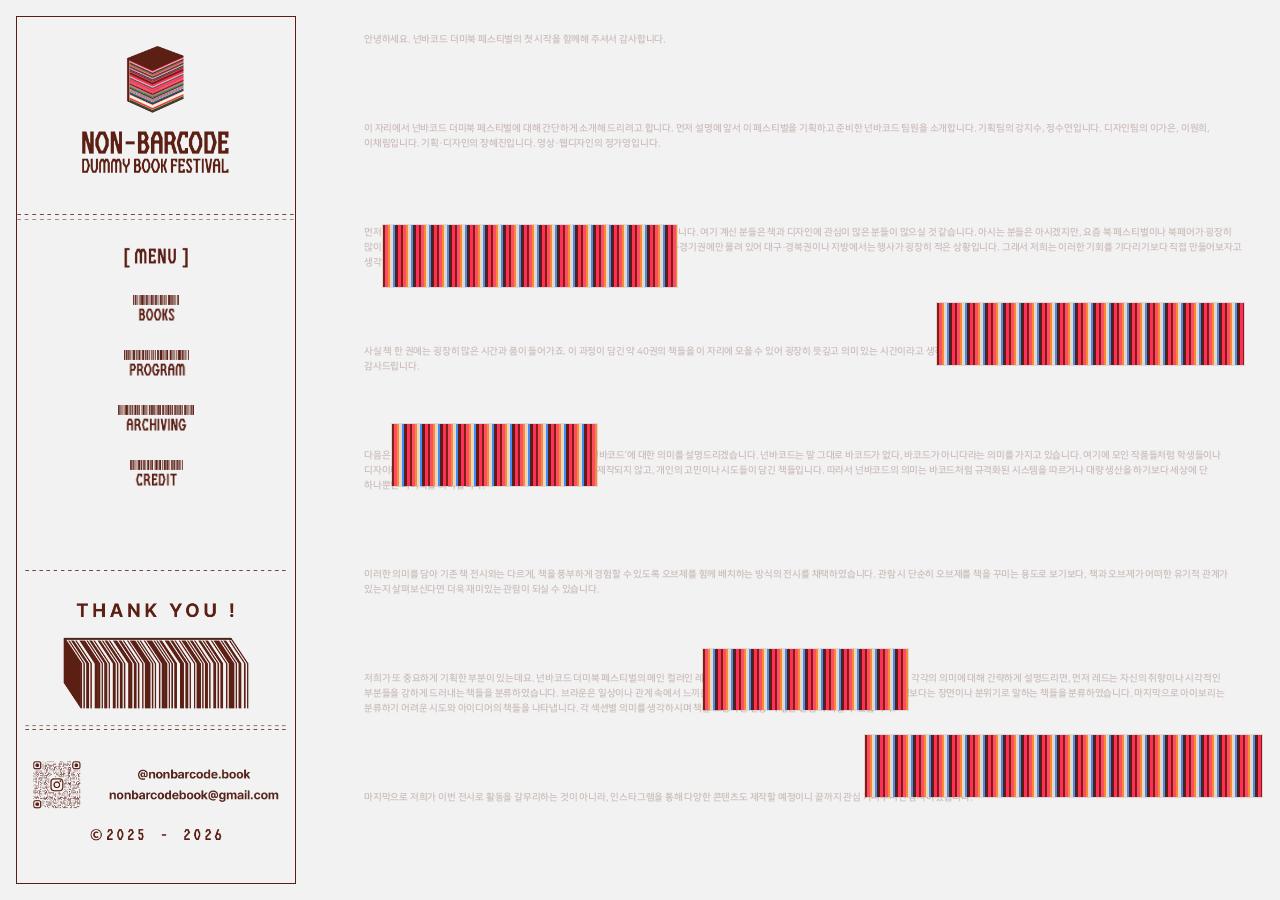
==== index.html @ 6fc00c7f "1" ====
<!DOCTYPE html>
<html lang="ko">
<head>
  <meta charset="UTF-8" />
  <meta name="viewport" content="width=device-width, initial-scale=1.0" />
  <title>NON-BARCODE</title>
  <link rel="icon" type="image/png" sizes="32x32" href="02_Images/favicon.png">
  <link rel="icon" type="image/png" sizes="16x16" href="02_Images/favicon.png">
  <link rel="stylesheet" href="01_main.css" />
</head>

<body>

  <!-- 네비게이션바 -->
  <div id="navi">
    <div id="navi-container">
      <div id="navi-top"></div>
  
      <div id="navi-menu">
        <div id="navi-menu-text"></div>
  
        <ul class="navi-list">
          <li id="navi-books"></li>
          <li id="navi-program"></li>
          <li id="navi-archiving"></li>
          <li id="navi-credit"></li>
        </ul>
      </div>
  
      <div id="navi-footer">
        <div id="thx"></div>
        <div id="navi-bottom"></div>
        <div id="navi-contact"></div>
      </div>
    </div>
  </div>

  <!-- 본문 -->
  <div id="content">
    <section id="hero">
      <div class="hero-inner">
  
        <!-- 배경에 옅게 깔리는 본문 -->
        <div class="hero-bg-text">
          <div class="hero-text"><p>안녕하세요. 넌바코드 더미북 페스티벌의 첫 시작을 함께해 주셔서 감사합니다.</p></div>
  
          <div class="hero-text"><p>이 자리에서 넌바코드 더미북 페스티벌에 대해 간단하게 소개해 드리려고 합니다. 먼저 설명에 앞서 이 페스티벌을 기획하고 준비한 넌바코드 팀원을 소개합니다. 기획팀의 강지수, 정수연입니다. 디자인팀의 이가은, 이원희, 이채림입니다. 기획·디자인의 장혜진입니다. 영상·웹디자인의 정가영입니다.</p></div>
  
          <div class="hero-text"><p>먼저 넌바코드 더미북 페스티벌이 어떤 고민을 가지고 시작되었는지 말씀드리겠습니다. 여기 계신 분들은 책과 디자인에 관심이 많은 분들이 많으실 것 같습니다. 아시는 분들은 아시겠지만, 요즘 북 페스티벌이나 북페어가 굉장히 많이 진행되고 있습니다. 그러나 막상 저희가 이러한 행사에 참여하려고 해도 서울·경기권에만 몰려 있어 대구·경북권이나 지방에서는 행사가 굉장히 적은 상황입니다. 그래서 저희는 이러한 기회를 기다리기보다 직접 만들어보자고 생각하여 넌바코드 더미북 페스티벌을 기획하게 되었습니다.</p></div>
  
          <div class="hero-text"><p>사실 책 한 권에는 굉장히 많은 시간과 품이 들어가죠. 이 과정이 담긴 약 40권의 책들을 이 자리에 모을 수 있어 굉장히 뜻깊고 의미 있는 시간이라고 생각합니다. 작품을 출품해 주시고 참여해 주신 모든 분들께 다시 한 번 감사드립니다.</p></div>
  
          <div class="hero-text"><p>다음은 넌바코드 더미북 페스티벌의 가장 중요한 키워드인 ‘넌바코드’에 대한 의미를 설명드리겠습니다. 넌바코드는 말 그대로 바코드가 없다, 바코드가 아니다라는 의미를 가지고 있습니다. 여기에 모인 작품들처럼 학생들이나 디자이너들이 개인적으로 제작한 책들은 상업적 기준을 따라 제작되지 않고, 개인의 고민이나 시도들이 담긴 책들입니다. 따라서 넌바코드의 의미는 바코드처럼 규격화된 시스템을 따르거나 대량 생산을 하기보다 세상에 단 하나뿐인 더미북을 의미합니다.</p></div>
  
          <div class="hero-text"><p>이러한 의미를 담아 기존 책 전시와는 다르게, 책을 풍부하게 경험할 수 있도록 오브제를 함께 배치하는 방식의 전시를 채택하였습니다. 관람 시 단순히 오브제를 책을 꾸미는 용도로 보기보다, 책과 오브제가 어떠한 유기적 관계가 있는지 살펴보신다면 더욱 재미있는 관람이 되실 수 있습니다.</p></div>
  
          <div class="hero-text"><p>저희가 또 중요하게 기획한 부분이 있는데요. 넌바코드 더미북 페스티벌의 메인 컬러인 레드, 브라운, 블루, 아이보리로 책들을 분류하였습니다. 각각의 의미에 대해 간략하게 설명드리면, 먼저 레드는 자신의 취향이나 시각적인 부분들을 강하게 드러내는 책들을 분류하였습니다. 브라운은 일상이나 관계 속에서 느끼는 온기와 감정을 담은 책들을 분류하였고, 블루는 설명보다는 장면이나 분위기로 말하는 책들을 분류하였습니다. 마지막으로 아이보리는 분류하기 어려운 시도와 아이디어의 책들을 나타냅니다. 각 섹션별 의미를 생각하시며 책을 보신다면 한층 더 깊은 관람이 되실 수 있습니다.</p></div>
  
          <div class="hero-text"><p>마지막으로 저희가 이번 전시로 활동을 갈무리하는 것이 아니라, 인스타그램을 통해 다양한 콘텐츠도 제작할 예정이니 끝까지 관심 가져주시면 감사하겠습니다.</p></div>
        </div>
  
        <!-- 위에 얹는 인터랙션 요소 -->
        <div class="hero-overlay">
          <div class="barcode-card pos-1" data-text="완전하지 않은 것들"></div>
          <div class="barcode-card pos-2" data-text="정리되지 않은 생각들"></div>
          <div class="barcode-card pos-3" data-text="[넌바코드 더미북 페스티벌]"></div>
          <div class="barcode-card pos-4" data-text="우리는 이것을"></div>
          <div class="barcode-card pos-5" data-text="NON-BARCODE라고 부른다."></div>
        </div>
  
      </div>
    </section>
  </div>
  
  <div id="cursor-dot"></div>

  <script src="https://code.jquery.com/jquery-3.6.1.min.js"></script>
  <script type="module" src="/01_main.js"></script> </body>
    
  </body>
</html>
---- 01_main.css ----
* {
  box-sizing: border-box;
  margin: 0;
  padding: 0;
}

@font-face {
  font-family: 'Nonbarcode';
  src: url('../fonts/Nonbarcode_bold.ttf') format('truetype');
  font-weight: normal;
  font-style: normal;
}

@font-face {
  font-family: 'NANUM';
  src: url('./03_Font/NanumSquareB.otf') format('opentype');
  font-weight: normal;
  font-style: normal;
}

:root {
  --nav-width: 380px;
  --brown: #5b1e13;
  --bg: #f2f2f2;

  --hero-font: clamp(11px, 0.92vw, 20px);
  --hero-line: 1.58;
  --hero-gap: clamp(10px, 1vw, 18px);

  --overlay-font: clamp(22px, 2vw, 62px);
  --overlay-font-small: clamp(18px, 1.5vw, 40px);

  --cursor-size: 20px; /* 기존 12px → 20~28px 추천 */
}

html,
body {
  width: 100%;
  height: 100%;
  overflow: hidden;
  background: var(--bg);
}

body {
  font-family: 'NANUM', sans-serif;
  color: var(--brown);
  cursor: default;
}

/* 왼쪽 고정 네비 */
#navi {
  position: fixed;
  top: 0;
  left: 0;
  width: var(--nav-width);
  height: 100vh;
  padding: 20px;
  z-index: 50;
}

/* 네비 전체 박스 */
#navi-container {
  width: 340px;
  height: 100%;
  border: 1px solid var(--brown);
  display: flex;
  flex-direction: column;
  padding: 28px 0 24px;
}

/* 상단 */
#navi-top {
  height: 205px;
  flex-shrink: 0;
  background-image: url("./02_Images/01_Navi/navi_top.png");
  background-repeat: no-repeat;
  background-size: contain;
  background-position: center;
  margin-top: 10px;
}

/* 메뉴 */
#navi-menu {
  display: flex;
  flex-direction: column;
  flex-shrink: 0;
  margin: 10px 20px 0;
}

#navi-menu-text {
  height: 25px;
  flex-shrink: 0;
  margin: 24px 35px 18px;
  background-image: url("./02_Images/01_Navi/navi_menu.png");
  background-repeat: no-repeat;
  background-size: contain;
  background-position: center;
}

.navi-list {
  list-style: none;
  margin-top: 25px;
  display: flex;
  flex-direction: column;
  align-items: center;
  gap: clamp(25px, 3vh, 42px);
}

.navi-list li {
  width: 100%;
  height: 35px;
  flex-shrink: 0;
  background-repeat: no-repeat;
  background-size: contain;
  background-position: center;
}

#navi-books {
  background-image: url("./02_Images/01_Navi/navi_books.png");
}

#navi-program {
  background-image: url("./02_Images/01_Navi/navi_program.png");
}

#navi-archiving {
  background-image: url("./02_Images/01_Navi/navi_archiving.png");
}

#navi-credit {
  background-image: url("./02_Images/01_Navi/navi_credit.png");
}

/* 하단 전체 */
#navi-footer {
  margin-top: auto;
  flex-shrink: 0;
  display: flex;
  flex-direction: column;
}

/* THANK YOU */
#thx {
  height: 200px;
  margin: 0 10px;
  background-image: url("./02_Images/01_Navi/navi_thx.png");
  background-repeat: no-repeat;
  background-size: contain;
  background-position: center;
}

/* 제일 아래 그래픽 */
#navi-bottom {
  height: 150px;
  margin: 10px 20px 0;
  background-image: url("./02_Images/01_Navi/navi_bottom.png");
  background-repeat: no-repeat;
  background-size: contain;
  background-position: center;
}

/* 오른쪽 본문 */
#content {
  margin-left: var(--nav-width);
  width: calc(100% - var(--nav-width));
  height: 100vh;
  overflow: hidden;
}

/* 히어로 전체 */
#hero {
  position: relative;
  width: 100%;
  height: 100vh;
  overflow: hidden;
  padding: 20px 28px 20px 10px;
}

/* 오른쪽 내부 기준 박스 */
.hero-inner {
  position: relative;
  width: min(100%, 1250px);
  height: 100%;
  margin-left: 0;
  margin-right: auto;
  padding: clamp(10px, 1.4vw, 24px) clamp(18px, 2vw, 34px);
}

/* 배경 글 */
.hero-bg-text {
  width: 100%;
  height: 100%;
  display: flex;
  flex-direction: column;
  gap: var(--hero-gap);
  overflow: hidden;
}

.hero-text {
  color: var(--brown);
  opacity: 0.25;
  font-family: 'NANUM', sans-serif;
  font-size: var(--hero-font);
  line-height: var(--hero-line);
  letter-spacing: -0.02em;
  flex: 1 1 auto;
  min-height: 0;
  display: flex;
  align-items: flex-start;
}

.hero-text p {
  margin: 0;
  width: 100%;
  word-break: keep-all;
  overflow-wrap: break-word;
}

/* 오버레이 전체 */
.hero-overlay {
  position: absolute;
  inset: 0;
  z-index: 5;
  pointer-events: none;
}

/* 바코드 카드 */
.barcode-card {
  position: absolute;
  width: clamp(180px, 22vw, 420px);
  height: clamp(42px, 4.8vw, 90px);
  pointer-events: auto;
  cursor: none;
}

/* 바코드 이미지 */
.barcode-card::before {
  content: "";
  position: absolute;
  inset: 0;
  background-image: repeating-linear-gradient(
    90deg,
    #7d1f12 0 2px,
    #ff4c65 2px 5px,
    #f58c33 5px 7px,
    #e8d7c3 7px 10px,
    #3f8df6 10px 12px,
    #5b1e13 12px 15px,
    #ff2f59 15px 18px
  );
  box-shadow: 0 0 0 1px rgba(91, 30, 19, 0.12);
  opacity: 1;
  transform: scaleX(1);
  transition:
    opacity 0.35s ease,
    transform 0.35s ease;
}

/* 큰 텍스트 */
.barcode-card::after {
  content: attr(data-text);
  position: absolute;
  left: 0;
  top: 50%;
  transform: translateY(-50%);
  color: var(--brown);
  font-family: 'Nonbarcode', 'NANUM', sans-serif;
  font-size: var(--overlay-font);
  line-height: 1.02;
  letter-spacing: -0.03em;
  white-space: nowrap;
  opacity: 0;
  transition:
    opacity 0.35s ease,
    transform 0.35s ease;
}

/* 작은 텍스트가 필요한 카드 */
.barcode-card.small-text::after {
  font-size: var(--overlay-font-small);
}

/* hover 후 reveal 상태 */
.barcode-card.is-revealed::before {
  opacity: 0;
  transform: scaleX(0.94);
}

.barcode-card.is-revealed::after {
  opacity: 1;
  transform: translateY(-50%);
}

/* 위치값 */
.pos-1 {
  top: 24%;
  left: 4%;
  width: clamp(240px, 23vw, 430px);
}

.pos-2 {
  top: 33%;
  right: 3%;
  width: clamp(250px, 24vw, 460px);
}

.pos-3 {
  top: 47%;
  left: 5%;
  width: clamp(180px, 16vw, 320px);
}

.pos-4 {
  top: 73%;
  left: 41%;
  width: clamp(170px, 16vw, 300px);
}

.pos-5 {
  top: 83%;
  right: 1%;
  width: clamp(260px, 31vw, 520px);
}

/* 커서 점 */
#cursor-dot {
  position: fixed;
  left: 0;
  top: 0;
  width: var(--cursor-size);
  height: var(--cursor-size);
  border-radius: 50%;
  background: #3f8df6;
  opacity: 0.8;                 /* 살짝 투명 */
  pointer-events: none;
  z-index: 9999;
  transform: translate3d(-999px, -999px, 0);
  will-change: transform;
  mix-blend-mode: multiply;     /* 선택사항 (좀 더 자연스럽게) */
}

/* 창이 충분히 클 때 */
@media (min-height: 1130px) {
  #navi {
    padding: 20px;
  }

  #navi-container {
    padding-top: 34px;
    padding-bottom: 36px;
  }

  #navi-menu-text {
    margin: 48px 28px 10px;
  }

  .navi-list {
    padding-top: 40px;
    gap: 50px;
  }

  #navi-footer {
    padding-top: 28px;
  }

  #thx {
    margin: 12px 10px 0;
  }

  #navi-bottom {
    margin: 18px 20px 0;
  }
}

/* 높이 920 이하 */
@media (max-height: 920px) {
  #navi {
    padding: 16px;
  }

  #navi-container {
    padding: 22px 0 18px;
  }

  #navi-top {
    height: 180px;
    margin-top: 4px;
  }

  #navi-menu {
    margin: 6px 16px 0;
  }

  #navi-menu-text {
    margin: 16px 28px 0;
  }

  .navi-list {
    gap: 25px;
  }

  .navi-list li {
    height: 30px;
  }

  #thx {
    height: 165px;
    margin: 0 8px;
  }

  #navi-bottom {
    height: 125px;
    margin: 8px 16px 0;
  }
}

@media (max-height: 820px) {
  #thx {
    height: 135px;
  }

  #navi-bottom {
    display: none;
  }
}

@media (max-height: 740px) {
  #thx {
    height: 110px;
  }
}

@media (max-height: 620px) {
  #thx {
    display: none;
  }
}

/* 가로폭 1440 이하 */
@media (max-width: 1440px) {
  :root {
    --hero-font: clamp(10px, 0.82vw, 17px);
    --hero-gap: clamp(8px, 0.9vw, 15px);
    --overlay-font: clamp(20px, 1.8vw, 50px);
    --overlay-font-small: clamp(16px, 1.25vw, 32px);
  }

  .hero-inner {
    width: min(100%, 1120px);
  }
}

/* 가로폭 1280 이하 */
@media (max-width: 1280px) {
  :root {
    --nav-width: 340px;
    --hero-font: clamp(9px, 0.75vw, 15px);
    --hero-gap: clamp(6px, 0.8vw, 12px);
    --overlay-font: clamp(16px, 1.5vw, 38px);
    --overlay-font-small: clamp(14px, 1.05vw, 26px);
  }

  #navi-container {
    width: 280px;
  }

  #hero {
    padding: 18px 18px 18px 6px;
  }

  .hero-inner {
    width: min(100%, 980px);
    padding: 14px 18px;
  }

  .pos-1 {
    left: 4%;
  }

  .pos-2 {
    right: 2%;
  }

  .pos-4 {
    left: 39%;
  }

  .pos-5 {
    right: 0;
  }
}

/* 가로폭 1100 이하 */
@media (max-width: 880px) {
  :root {
    --overlay-font: clamp(14px, 1.35vw, 30px);
    --overlay-font-small: clamp(12px, 0.95vw, 22px);
  }

  .hero-inner {
    width: min(100%, 900px);
  }

  .barcode-card {
    height: clamp(34px, 4vw, 68px);
  }
  #navi-container {
    width: 180px;
  }
}
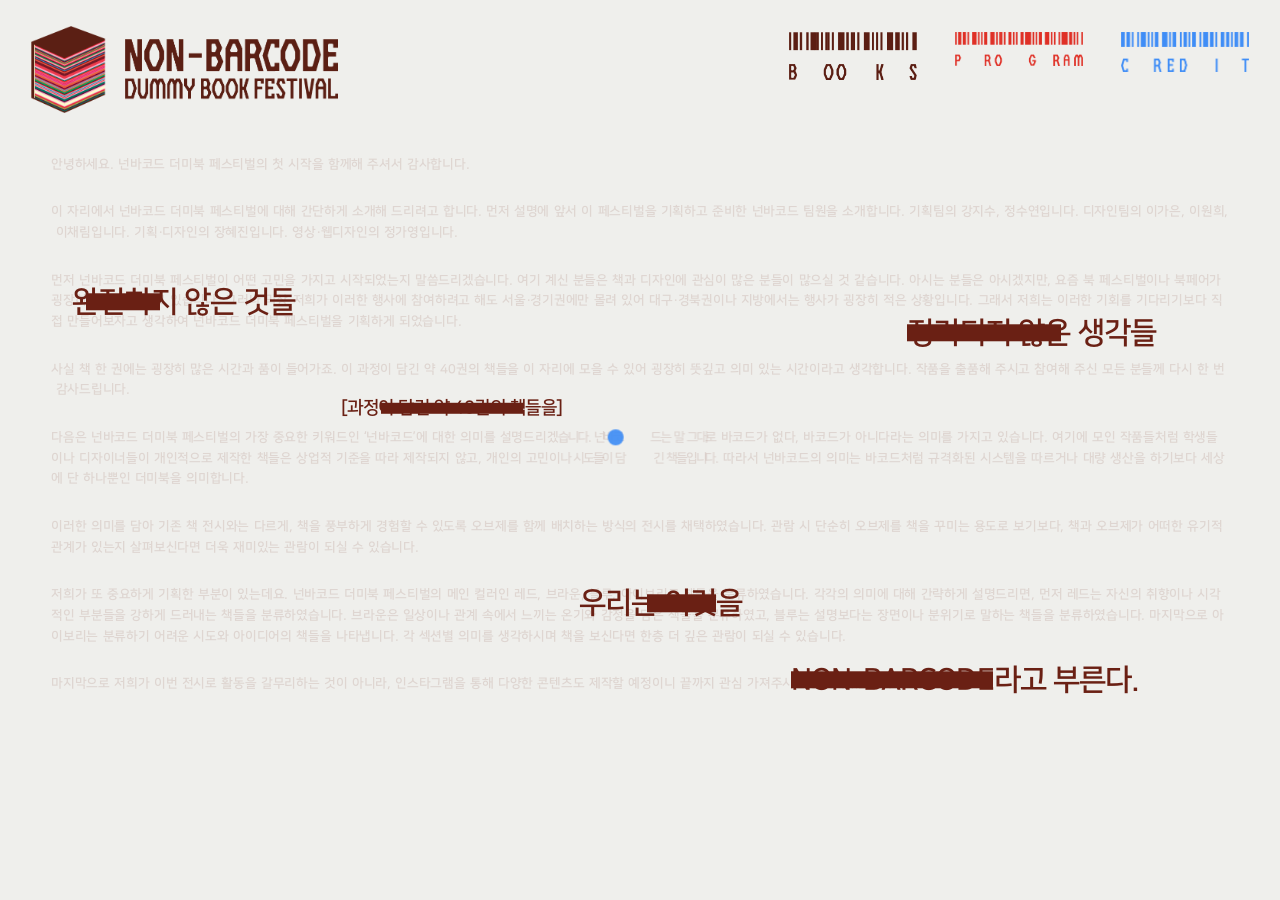
==== commit f1bdd3b8: "ㅂ" ====
--- a/index.html
+++ b/index.html
@@ -2,80 +2,104 @@
 <html lang="ko">
 <head>
   <meta charset="UTF-8" />
-  <meta name="viewport" content="width=device-width, initial-scale=1.0" />
+  <meta
+    name="viewport"
+    content="width=device-width, initial-scale=1.0, viewport-fit=cover"
+  />
   <title>NON-BARCODE</title>
-  <link rel="icon" type="image/png" sizes="32x32" href="02_Images/favicon.png">
-  <link rel="icon" type="image/png" sizes="16x16" href="02_Images/favicon.png">
-  <link rel="stylesheet" href="01_main.css" />
+  <link rel="icon" type="image/png" sizes="32x32" href="./02_Images/favicon.png" />
+  <link rel="icon" type="image/png" sizes="16x16" href="./02_Images/favicon.png" />
+  <link rel="stylesheet" href="./01_main.css" />
 </head>
+<body>
+  <div class="site-shell" id="siteShell">
+    <header class="top-nav">
+      <div class="top-nav__inner">
+        <a href="./index.html" class="top-nav__logo" aria-label="NON-BARCODE home">
+          <img src="./02_Images/01-2_Navi/navi_02_logo.png" alt="NON-BARCODE" />
+        </a>
 
-<body>
+        <nav class="top-nav__menu" aria-label="Primary">
+          <a href="./books.html" class="menu-item" aria-label="Books">
+            <img src="./02_Images/01-2_Navi/navi_02_books.png" alt="Books" />
+          </a>
+          <a href="./program.html" class="menu-item" aria-label="Program">
+            <img src="./02_Images/01-2_Navi/navi_02_program.png" alt="Program" />
+          </a>
+          <a href="./credit.html" class="menu-item" aria-label="Credit">
+            <img src="./02_Images/01-2_Navi/navi_02_credit.png" alt="Credit" />
+          </a>
+        </nav>
+      </div>
+    </header>
 
-  <!-- 네비게이션바 -->
-  <div id="navi">
-    <div id="navi-container">
-      <div id="navi-top"></div>
-  
-      <div id="navi-menu">
-        <div id="navi-menu-text"></div>
-  
-        <ul class="navi-list">
-          <li id="navi-books"></li>
-          <li id="navi-program"></li>
-          <li id="navi-archiving"></li>
-          <li id="navi-credit"></li>
-        </ul>
+    <main class="hero">
+      <div class="hero__inner">
+        <section class="intro-layer" id="introLayer">
+          <div class="bg-copy">
+            <p class="hero-text">안녕하세요. 넌바코드 더미북 페스티벌의 첫 시작을 함께해 주셔서 감사합니다.</p>
+            <p class="hero-text">이 자리에서 넌바코드 더미북 페스티벌에 대해 간단하게 소개해 드리려고 합니다. 먼저 설명에 앞서 이 페스티벌을 기획하고 준비한 넌바코드 팀원을 소개합니다. 기획팀의 강지수, 정수연입니다. 디자인팀의 이가은, 이원희, 이채림입니다. 기획·디자인의 장혜진입니다. 영상·웹디자인의 정가영입니다.</p>
+            <p class="hero-text">먼저 넌바코드 더미북 페스티벌이 어떤 고민을 가지고 시작되었는지 말씀드리겠습니다. 여기 계신 분들은 책과 디자인에 관심이 많은 분들이 많으실 것 같습니다. 아시는 분들은 아시겠지만, 요즘 북 페스티벌이나 북페어가 굉장히 많이 진행되고 있습니다. 그러나 막상 저희가 이러한 행사에 참여하려고 해도 서울·경기권에만 몰려 있어 대구·경북권이나 지방에서는 행사가 굉장히 적은 상황입니다. 그래서 저희는 이러한 기회를 기다리기보다 직접 만들어보자고 생각하여 넌바코드 더미북 페스티벌을 기획하게 되었습니다.</p>
+            <p class="hero-text">사실 책 한 권에는 굉장히 많은 시간과 품이 들어가죠. 이 과정이 담긴 약 40권의 책들을 이 자리에 모을 수 있어 굉장히 뜻깊고 의미 있는 시간이라고 생각합니다. 작품을 출품해 주시고 참여해 주신 모든 분들께 다시 한 번 감사드립니다.</p>
+            <p class="hero-text">다음은 넌바코드 더미북 페스티벌의 가장 중요한 키워드인 ‘넌바코드’에 대한 의미를 설명드리겠습니다. 넌바코드는 말 그대로 바코드가 없다, 바코드가 아니다라는 의미를 가지고 있습니다. 여기에 모인 작품들처럼 학생들이나 디자이너들이 개인적으로 제작한 책들은 상업적 기준을 따라 제작되지 않고, 개인의 고민이나 시도들이 담긴 책들입니다. 따라서 넌바코드의 의미는 바코드처럼 규격화된 시스템을 따르거나 대량 생산을 하기보다 세상에 단 하나뿐인 더미북을 의미합니다.</p>
+            <p class="hero-text">이러한 의미를 담아 기존 책 전시와는 다르게, 책을 풍부하게 경험할 수 있도록 오브제를 함께 배치하는 방식의 전시를 채택하였습니다. 관람 시 단순히 오브제를 책을 꾸미는 용도로 보기보다, 책과 오브제가 어떠한 유기적 관계가 있는지 살펴보신다면 더욱 재미있는 관람이 되실 수 있습니다.</p>
+            <p class="hero-text">저희가 또 중요하게 기획한 부분이 있는데요. 넌바코드 더미북 페스티벌의 메인 컬러인 레드, 브라운, 블루, 아이보리로 책들을 분류하였습니다. 각각의 의미에 대해 간략하게 설명드리면, 먼저 레드는 자신의 취향이나 시각적인 부분들을 강하게 드러내는 책들을 분류하였습니다. 브라운은 일상이나 관계 속에서 느끼는 온기와 감정을 담은 책들을 분류하였고, 블루는 설명보다는 장면이나 분위기로 말하는 책들을 분류하였습니다. 마지막으로 아이보리는 분류하기 어려운 시도와 아이디어의 책들을 나타냅니다. 각 섹션별 의미를 생각하시며 책을 보신다면 한층 더 깊은 관람이 되실 수 있습니다.</p>
+            <p class="hero-text">마지막으로 저희가 이번 전시로 활동을 갈무리하는 것이 아니라, 인스타그램을 통해 다양한 콘텐츠도 제작할 예정이니 끝까지 관심 가져주시면 감사하겠습니다.</p>
+          </div>
+
+          <div class="overlay-group" id="overlayGroup">
+            <button class="overlay-trigger trigger-1" type="button" aria-label="overlay 1">
+              <span class="trigger-text">완전하지 않은 것들</span>
+              <span class="trigger-mask mask-1"></span>
+            </button>
+
+            <button class="overlay-trigger trigger-2" type="button" aria-label="overlay 2">
+              <span class="trigger-text">정리되지 않은 생각들</span>
+              <span class="trigger-mask mask-2"></span>
+            </button>
+
+            <button class="overlay-trigger trigger-3" type="button" aria-label="overlay 3">
+              <span class="trigger-text">[과정이 담긴 약 40권의 책들을]</span>
+              <span class="trigger-mask mask-3"></span>
+            </button>
+
+            <button class="overlay-trigger trigger-4" type="button" aria-label="overlay 4">
+              <span class="trigger-text">우리는 이것을</span>
+              <span class="trigger-mask mask-4"></span>
+            </button>
+
+            <button class="overlay-trigger trigger-5" type="button" aria-label="overlay 5">
+              <span class="trigger-text">NON-BARCODE라고 부른다.</span>
+              <span class="trigger-mask mask-5"></span>
+            </button>
+          </div>
+        </section>
+
+        <section class="video-layer" id="videoLayer" aria-label="Video scene">
+          <span class="video-bracket video-bracket--left" aria-hidden="true">[</span>
+
+          <div class="video-wrap">
+            <video
+              id="centerVideo"
+              class="center-video"
+              autoplay
+              muted
+              loop
+              playsinline
+              preload="auto"
+            >
+              <source src="./01_Videos/Book_3D.webm" type="video/webm" />
+            </video>
+          </div>
+
+          <span class="video-bracket video-bracket--right" aria-hidden="true">]</span>
+        </section>
       </div>
-  
-      <div id="navi-footer">
-        <div id="thx"></div>
-        <div id="navi-bottom"></div>
-        <div id="navi-contact"></div>
-      </div>
-    </div>
+    </main>
   </div>
 
-  <!-- 본문 -->
-  <div id="content">
-    <section id="hero">
-      <div class="hero-inner">
-  
-        <!-- 배경에 옅게 깔리는 본문 -->
-        <div class="hero-bg-text">
-          <div class="hero-text"><p>안녕하세요. 넌바코드 더미북 페스티벌의 첫 시작을 함께해 주셔서 감사합니다.</p></div>
-  
-          <div class="hero-text"><p>이 자리에서 넌바코드 더미북 페스티벌에 대해 간단하게 소개해 드리려고 합니다. 먼저 설명에 앞서 이 페스티벌을 기획하고 준비한 넌바코드 팀원을 소개합니다. 기획팀의 강지수, 정수연입니다. 디자인팀의 이가은, 이원희, 이채림입니다. 기획·디자인의 장혜진입니다. 영상·웹디자인의 정가영입니다.</p></div>
-  
-          <div class="hero-text"><p>먼저 넌바코드 더미북 페스티벌이 어떤 고민을 가지고 시작되었는지 말씀드리겠습니다. 여기 계신 분들은 책과 디자인에 관심이 많은 분들이 많으실 것 같습니다. 아시는 분들은 아시겠지만, 요즘 북 페스티벌이나 북페어가 굉장히 많이 진행되고 있습니다. 그러나 막상 저희가 이러한 행사에 참여하려고 해도 서울·경기권에만 몰려 있어 대구·경북권이나 지방에서는 행사가 굉장히 적은 상황입니다. 그래서 저희는 이러한 기회를 기다리기보다 직접 만들어보자고 생각하여 넌바코드 더미북 페스티벌을 기획하게 되었습니다.</p></div>
-  
-          <div class="hero-text"><p>사실 책 한 권에는 굉장히 많은 시간과 품이 들어가죠. 이 과정이 담긴 약 40권의 책들을 이 자리에 모을 수 있어 굉장히 뜻깊고 의미 있는 시간이라고 생각합니다. 작품을 출품해 주시고 참여해 주신 모든 분들께 다시 한 번 감사드립니다.</p></div>
-  
-          <div class="hero-text"><p>다음은 넌바코드 더미북 페스티벌의 가장 중요한 키워드인 ‘넌바코드’에 대한 의미를 설명드리겠습니다. 넌바코드는 말 그대로 바코드가 없다, 바코드가 아니다라는 의미를 가지고 있습니다. 여기에 모인 작품들처럼 학생들이나 디자이너들이 개인적으로 제작한 책들은 상업적 기준을 따라 제작되지 않고, 개인의 고민이나 시도들이 담긴 책들입니다. 따라서 넌바코드의 의미는 바코드처럼 규격화된 시스템을 따르거나 대량 생산을 하기보다 세상에 단 하나뿐인 더미북을 의미합니다.</p></div>
-  
-          <div class="hero-text"><p>이러한 의미를 담아 기존 책 전시와는 다르게, 책을 풍부하게 경험할 수 있도록 오브제를 함께 배치하는 방식의 전시를 채택하였습니다. 관람 시 단순히 오브제를 책을 꾸미는 용도로 보기보다, 책과 오브제가 어떠한 유기적 관계가 있는지 살펴보신다면 더욱 재미있는 관람이 되실 수 있습니다.</p></div>
-  
-          <div class="hero-text"><p>저희가 또 중요하게 기획한 부분이 있는데요. 넌바코드 더미북 페스티벌의 메인 컬러인 레드, 브라운, 블루, 아이보리로 책들을 분류하였습니다. 각각의 의미에 대해 간략하게 설명드리면, 먼저 레드는 자신의 취향이나 시각적인 부분들을 강하게 드러내는 책들을 분류하였습니다. 브라운은 일상이나 관계 속에서 느끼는 온기와 감정을 담은 책들을 분류하였고, 블루는 설명보다는 장면이나 분위기로 말하는 책들을 분류하였습니다. 마지막으로 아이보리는 분류하기 어려운 시도와 아이디어의 책들을 나타냅니다. 각 섹션별 의미를 생각하시며 책을 보신다면 한층 더 깊은 관람이 되실 수 있습니다.</p></div>
-  
-          <div class="hero-text"><p>마지막으로 저희가 이번 전시로 활동을 갈무리하는 것이 아니라, 인스타그램을 통해 다양한 콘텐츠도 제작할 예정이니 끝까지 관심 가져주시면 감사하겠습니다.</p></div>
-        </div>
-  
-        <!-- 위에 얹는 인터랙션 요소 -->
-        <div class="hero-overlay">
-          <div class="barcode-card pos-1" data-text="완전하지 않은 것들"></div>
-          <div class="barcode-card pos-2" data-text="정리되지 않은 생각들"></div>
-          <div class="barcode-card pos-3" data-text="[넌바코드 더미북 페스티벌]"></div>
-          <div class="barcode-card pos-4" data-text="우리는 이것을"></div>
-          <div class="barcode-card pos-5" data-text="NON-BARCODE라고 부른다."></div>
-        </div>
-  
-      </div>
-    </section>
-  </div>
-  
-  <div id="cursor-dot"></div>
+  <div id="cursorDot" aria-hidden="true"></div>
 
-  <script src="https://code.jquery.com/jquery-3.6.1.min.js"></script>
-  <script type="module" src="/01_main.js"></script> </body>
-    
-  </body>
+  <script type="module" src="./01_main.js"></script>
+</body>
 </html>
--- a/01_main.css
+++ b/01_main.css
@@ -19,26 +19,35 @@
 }
 
 :root {
-  --nav-width: 380px;
-  --brown: #5b1e13;
-  --bg: #f2f2f2;
-
-  --hero-font: clamp(11px, 0.92vw, 20px);
-  --hero-line: 1.58;
-  --hero-gap: clamp(10px, 1vw, 18px);
-
-  --overlay-font: clamp(22px, 2vw, 62px);
-  --overlay-font-small: clamp(18px, 1.5vw, 40px);
-
-  --cursor-size: 20px; /* 기존 12px → 20~28px 추천 */
+  --bg: #efefec;
+  --brown: #6a2014;
+  --text-soft: rgba(106, 32, 20, 0.12);
+
+  --nav-pad-x: clamp(18px, 2.4vw, 56px);
+  --nav-pad-top: clamp(16px, 2vw, 36px);
+  --nav-gap: clamp(18px, 3vw, 52px);
+
+  --hero-pad-top: clamp(108px, 12vw, 170px);
+  --hero-pad-x: clamp(18px, 4vw, 90px);
+  --hero-pad-bottom: clamp(20px, 3vw, 48px);
+
+  --copy-width: min(100%, 1380px);
+  --copy-font: clamp(12px, 1vw, 27px);
+  --copy-line: 1.62;
+  --copy-gap: clamp(22px, 2.1vw, 46px);
+
+  --trigger-font: clamp(28px, 2.35vw, 62px);
+
+  --cursor-size: 16px;
+  --reveal-duration: 800ms;
 }
 
 html,
 body {
   width: 100%;
-  height: 100%;
+  min-height: 100%;
+  background: var(--bg);
   overflow: hidden;
-  background: var(--bg);
 }
 
 body {
@@ -47,283 +56,278 @@
   cursor: default;
 }
 
-/* 왼쪽 고정 네비 */
-#navi {
+.site-shell {
+  width: 100%;
+  min-height: 100vh;
+  background: var(--bg);
+}
+
+.top-nav {
   position: fixed;
-  top: 0;
-  left: 0;
-  width: var(--nav-width);
-  height: 100vh;
-  padding: 20px;
-  z-index: 50;
-}
-
-/* 네비 전체 박스 */
-#navi-container {
-  width: 340px;
-  height: 100%;
-  border: 1px solid var(--brown);
+  inset: 0 0 auto 0;
+  z-index: 100;
+  padding: var(--nav-pad-top) var(--nav-pad-x) 0;
+}
+
+.top-nav__inner {
+  display: flex;
+  align-items: flex-start;
+  justify-content: space-between;
+  gap: clamp(24px, 3vw, 56px);
+}
+
+.top-nav__logo {
+  display: block;
+  flex: 0 0 auto;
+  width: clamp(230px, 24vw, 470px);
+}
+
+.top-nav__logo img {
+  display: block;
+  width: 100%;
+  height: auto;
+}
+
+.top-nav__menu {
+  display: flex;
+  align-items: flex-start;
+  justify-content: flex-end;
+  gap: var(--nav-gap);
+  flex-wrap: wrap;
+  padding-top: clamp(4px, 0.5vw, 10px);
+}
+
+.menu-item {
+  display: block;
+  width: clamp(92px, 10vw, 190px);
+  transition: transform 180ms ease;
+}
+
+.menu-item img {
+  display: block;
+  width: 100%;
+  height: auto;
+}
+
+.menu-item:hover {
+  transform: translateY(-2px);
+}
+
+.hero {
+  position: relative;
+  width: 100%;
+  min-height: 100vh;
+  padding: var(--hero-pad-top) var(--hero-pad-x) var(--hero-pad-bottom);
+}
+
+.hero__inner {
+  position: relative;
+  width: 100%;
+  height: calc(100vh - var(--hero-pad-top) - var(--hero-pad-bottom));
+  min-height: 420px;
+}
+
+.intro-layer {
+  position: absolute;
+  inset: 0;
+  transition: opacity var(--reveal-duration) ease, visibility var(--reveal-duration) ease;
+}
+
+.bg-copy {
+  width: var(--copy-width);
+  max-width: 100%;
   display: flex;
   flex-direction: column;
-  padding: 28px 0 24px;
-}
-
-/* 상단 */
-#navi-top {
-  height: 205px;
-  flex-shrink: 0;
-  background-image: url("./02_Images/01_Navi/navi_top.png");
-  background-repeat: no-repeat;
-  background-size: contain;
-  background-position: center;
-  margin-top: 10px;
-}
-
-/* 메뉴 */
-#navi-menu {
-  display: flex;
-  flex-direction: column;
-  flex-shrink: 0;
-  margin: 10px 20px 0;
-}
-
-#navi-menu-text {
-  height: 25px;
-  flex-shrink: 0;
-  margin: 24px 35px 18px;
-  background-image: url("./02_Images/01_Navi/navi_menu.png");
-  background-repeat: no-repeat;
-  background-size: contain;
-  background-position: center;
-}
-
-.navi-list {
-  list-style: none;
-  margin-top: 25px;
-  display: flex;
-  flex-direction: column;
-  align-items: center;
-  gap: clamp(25px, 3vh, 42px);
-}
-
-.navi-list li {
-  width: 100%;
-  height: 35px;
-  flex-shrink: 0;
-  background-repeat: no-repeat;
-  background-size: contain;
-  background-position: center;
-}
-
-#navi-books {
-  background-image: url("./02_Images/01_Navi/navi_books.png");
-}
-
-#navi-program {
-  background-image: url("./02_Images/01_Navi/navi_program.png");
-}
-
-#navi-archiving {
-  background-image: url("./02_Images/01_Navi/navi_archiving.png");
-}
-
-#navi-credit {
-  background-image: url("./02_Images/01_Navi/navi_credit.png");
-}
-
-/* 하단 전체 */
-#navi-footer {
-  margin-top: auto;
-  flex-shrink: 0;
-  display: flex;
-  flex-direction: column;
-}
-
-/* THANK YOU */
-#thx {
-  height: 200px;
-  margin: 0 10px;
-  background-image: url("./02_Images/01_Navi/navi_thx.png");
-  background-repeat: no-repeat;
-  background-size: contain;
-  background-position: center;
-}
-
-/* 제일 아래 그래픽 */
-#navi-bottom {
-  height: 150px;
-  margin: 10px 20px 0;
-  background-image: url("./02_Images/01_Navi/navi_bottom.png");
-  background-repeat: no-repeat;
-  background-size: contain;
-  background-position: center;
-}
-
-/* 오른쪽 본문 */
-#content {
-  margin-left: var(--nav-width);
-  width: calc(100% - var(--nav-width));
-  height: 100vh;
-  overflow: hidden;
-}
-
-/* 히어로 전체 */
-#hero {
-  position: relative;
-  width: 100%;
-  height: 100vh;
-  overflow: hidden;
-  padding: 20px 28px 20px 10px;
-}
-
-/* 오른쪽 내부 기준 박스 */
-.hero-inner {
-  position: relative;
-  width: min(100%, 1250px);
-  height: 100%;
-  margin-left: 0;
-  margin-right: auto;
-  padding: clamp(10px, 1.4vw, 24px) clamp(18px, 2vw, 34px);
-}
-
-/* 배경 글 */
-.hero-bg-text {
-  width: 100%;
-  height: 100%;
-  display: flex;
-  flex-direction: column;
-  gap: var(--hero-gap);
-  overflow: hidden;
+  gap: var(--copy-gap);
 }
 
 .hero-text {
-  color: var(--brown);
-  opacity: 0.25;
-  font-family: 'NANUM', sans-serif;
-  font-size: var(--hero-font);
-  line-height: var(--hero-line);
+  color: var(--text-soft);
+  font-size: var(--copy-font);
+  line-height: var(--copy-line);
   letter-spacing: -0.02em;
-  flex: 1 1 auto;
-  min-height: 0;
-  display: flex;
-  align-items: flex-start;
-}
-
-.hero-text p {
-  margin: 0;
-  width: 100%;
   word-break: keep-all;
-  overflow-wrap: break-word;
-}
-
-/* 오버레이 전체 */
-.hero-overlay {
+}
+
+.hero-text span {
+  display: inline-block;
+  will-change: transform;
+  transition: transform 120ms ease-out;
+}
+
+.hero-text span.space {
+  width: 0.34em;
+}
+
+/* 오버레이 */
+.overlay-group {
   position: absolute;
   inset: 0;
-  z-index: 5;
+  z-index: 10;
+}
+
+.overlay-trigger {
+  position: absolute;
+  border: 0;
+  background: transparent;
+  padding: 0;
+  cursor: pointer;
+  color: var(--brown);
+  font-family: 'Nonbarcode', 'NANUM', sans-serif;
+  font-size: var(--trigger-font);
+  line-height: 1;
+  letter-spacing: -0.03em;
+  white-space: nowrap;
+  transition: opacity 420ms ease, transform 420ms ease, filter 420ms ease;
+}
+
+.overlay-trigger .trigger-text {
+  position: relative;
+  display: inline-block;
+  z-index: 1;
+}
+
+.overlay-trigger .trigger-mask {
+  position: absolute;
+  top: 50%;
+  transform: translateY(-50%);
+  display: block;
+  background: var(--brown);
+  z-index: 2;
+  transition: opacity 420ms ease, transform 420ms ease, filter 420ms ease;
+}
+
+/* 개별 제거 */
+.overlay-trigger.is-gone {
   pointer-events: none;
 }
 
-/* 바코드 카드 */
-.barcode-card {
-  position: absolute;
-  width: clamp(180px, 22vw, 420px);
-  height: clamp(42px, 4.8vw, 90px);
-  pointer-events: auto;
-  cursor: none;
-}
-
-/* 바코드 이미지 */
-.barcode-card::before {
-  content: "";
+.overlay-trigger.is-gone .trigger-text,
+.overlay-trigger.is-gone .trigger-mask {
+  opacity: 0;
+  transform: translateY(-8px) scale(0.96);
+  filter: blur(2px);
+}
+
+/* 위치 */
+.trigger-1 {
+  top: 18.8%;
+  left: 1.8%;
+}
+
+.trigger-2 {
+  top: 23.2%;
+  right: 6.2%;
+}
+
+.trigger-3 {
+  top: 34.7%;
+  left: 24.6%;
+  font-size: clamp(18px, 1.35vw, 34px);
+}
+
+.trigger-4 {
+  top: 61.4%;
+  left: 44.8%;
+}
+
+.trigger-5 {
+  top: 72.2%;
+  right: 7.6%;
+}
+
+/* 바코드가 일부를 가리는 위치 */
+.mask-1 {
+  left: 6.2%;
+  width: 33%;
+  height: 58%;
+}
+
+.mask-2 {
+  left: 0%;
+  width: 62%;
+  height: 58%;
+}
+
+.mask-3 {
+  left: 18%;
+  width: 64%;
+  height: 58%;
+}
+
+.mask-4 {
+  left: 42%;
+  width: 42%;
+  height: 58%;
+}
+
+.mask-5 {
+  left: 0%;
+  width: 58%;
+  height: 58%;
+}
+
+/* 비디오 레이어 */
+.video-layer {
   position: absolute;
   inset: 0;
-  background-image: repeating-linear-gradient(
-    90deg,
-    #7d1f12 0 2px,
-    #ff4c65 2px 5px,
-    #f58c33 5px 7px,
-    #e8d7c3 7px 10px,
-    #3f8df6 10px 12px,
-    #5b1e13 12px 15px,
-    #ff2f59 15px 18px
-  );
-  box-shadow: 0 0 0 1px rgba(91, 30, 19, 0.12);
+  display: grid;
+  grid-template-columns: 1fr auto 1fr;
+  align-items: center;
+  justify-items: center;
+  opacity: 0;
+  visibility: hidden;
+  pointer-events: none;
+  transition: opacity 900ms ease, visibility 900ms ease;
+}
+
+.video-wrap {
+  width: min(29vw, 470px);
+  min-width: 180px;
+  transform: scale(0.96);
+  transition: transform 900ms ease;
+}
+
+.center-video {
+  display: block;
+  width: 100%;
+  height: auto;
+  object-fit: contain;
+  background: transparent;
+}
+
+.video-bracket {
+  font-family: 'Nonbarcode', 'NANUM', sans-serif;
+  color: var(--brown);
+  font-size: clamp(72px, 10vw, 180px);
+  line-height: 1;
+  user-select: none;
+  opacity: 0;
+  transform: scale(0.92);
+  transition: opacity 900ms ease, transform 900ms ease;
+}
+
+.site-shell.is-revealed .intro-layer {
+  opacity: 0;
+  visibility: hidden;
+  pointer-events: none;
+}
+
+.site-shell.is-revealed .video-layer {
   opacity: 1;
-  transform: scaleX(1);
-  transition:
-    opacity 0.35s ease,
-    transform 0.35s ease;
-}
-
-/* 큰 텍스트 */
-.barcode-card::after {
-  content: attr(data-text);
-  position: absolute;
-  left: 0;
-  top: 50%;
-  transform: translateY(-50%);
-  color: var(--brown);
-  font-family: 'Nonbarcode', 'NANUM', sans-serif;
-  font-size: var(--overlay-font);
-  line-height: 1.02;
-  letter-spacing: -0.03em;
-  white-space: nowrap;
-  opacity: 0;
-  transition:
-    opacity 0.35s ease,
-    transform 0.35s ease;
-}
-
-/* 작은 텍스트가 필요한 카드 */
-.barcode-card.small-text::after {
-  font-size: var(--overlay-font-small);
-}
-
-/* hover 후 reveal 상태 */
-.barcode-card.is-revealed::before {
-  opacity: 0;
-  transform: scaleX(0.94);
-}
-
-.barcode-card.is-revealed::after {
+  visibility: visible;
+}
+
+.site-shell.is-revealed .video-wrap {
+  transform: scale(1);
+}
+
+.site-shell.is-revealed .video-bracket {
   opacity: 1;
-  transform: translateY(-50%);
-}
-
-/* 위치값 */
-.pos-1 {
-  top: 24%;
-  left: 4%;
-  width: clamp(240px, 23vw, 430px);
-}
-
-.pos-2 {
-  top: 33%;
-  right: 3%;
-  width: clamp(250px, 24vw, 460px);
-}
-
-.pos-3 {
-  top: 47%;
-  left: 5%;
-  width: clamp(180px, 16vw, 320px);
-}
-
-.pos-4 {
-  top: 73%;
-  left: 41%;
-  width: clamp(170px, 16vw, 300px);
-}
-
-.pos-5 {
-  top: 83%;
-  right: 1%;
-  width: clamp(260px, 31vw, 520px);
-}
-
-/* 커서 점 */
-#cursor-dot {
+  transform: scale(1);
+}
+
+#cursorDot {
   position: fixed;
   left: 0;
   top: 0;
@@ -331,180 +335,116 @@
   height: var(--cursor-size);
   border-radius: 50%;
   background: #3f8df6;
-  opacity: 0.8;                 /* 살짝 투명 */
   pointer-events: none;
-  z-index: 9999;
+  opacity: 0.92;
+  z-index: 200;
   transform: translate3d(-999px, -999px, 0);
   will-change: transform;
-  mix-blend-mode: multiply;     /* 선택사항 (좀 더 자연스럽게) */
-}
-
-/* 창이 충분히 클 때 */
-@media (min-height: 1130px) {
-  #navi {
-    padding: 20px;
-  }
-
-  #navi-container {
-    padding-top: 34px;
-    padding-bottom: 36px;
-  }
-
-  #navi-menu-text {
-    margin: 48px 28px 10px;
-  }
-
-  .navi-list {
-    padding-top: 40px;
-    gap: 50px;
-  }
-
-  #navi-footer {
-    padding-top: 28px;
-  }
-
-  #thx {
-    margin: 12px 10px 0;
-  }
-
-  #navi-bottom {
-    margin: 18px 20px 0;
-  }
-}
-
-/* 높이 920 이하 */
-@media (max-height: 920px) {
-  #navi {
-    padding: 16px;
-  }
-
-  #navi-container {
-    padding: 22px 0 18px;
-  }
-
-  #navi-top {
-    height: 180px;
-    margin-top: 4px;
-  }
-
-  #navi-menu {
-    margin: 6px 16px 0;
-  }
-
-  #navi-menu-text {
-    margin: 16px 28px 0;
-  }
-
-  .navi-list {
-    gap: 25px;
-  }
-
-  .navi-list li {
-    height: 30px;
-  }
-
-  #thx {
-    height: 165px;
-    margin: 0 8px;
-  }
-
-  #navi-bottom {
-    height: 125px;
-    margin: 8px 16px 0;
-  }
-}
-
-@media (max-height: 820px) {
-  #thx {
-    height: 135px;
-  }
-
-  #navi-bottom {
-    display: none;
-  }
-}
-
-@media (max-height: 740px) {
-  #thx {
-    height: 110px;
-  }
-}
-
-@media (max-height: 620px) {
-  #thx {
-    display: none;
-  }
-}
-
-/* 가로폭 1440 이하 */
-@media (max-width: 1440px) {
+}
+
+@media (max-width: 1100px) {
   :root {
-    --hero-font: clamp(10px, 0.82vw, 17px);
-    --hero-gap: clamp(8px, 0.9vw, 15px);
-    --overlay-font: clamp(20px, 1.8vw, 50px);
-    --overlay-font-small: clamp(16px, 1.25vw, 32px);
-  }
-
-  .hero-inner {
-    width: min(100%, 1120px);
-  }
-}
-
-/* 가로폭 1280 이하 */
-@media (max-width: 1280px) {
+    --hero-pad-top: clamp(112px, 14vw, 170px);
+    --copy-font: clamp(11px, 1.45vw, 18px);
+    --copy-gap: clamp(18px, 1.8vw, 28px);
+    --trigger-font: clamp(20px, 2.2vw, 36px);
+  }
+
+  .top-nav__logo {
+    width: clamp(220px, 26vw, 340px);
+  }
+
+  .menu-item {
+    width: clamp(82px, 10vw, 130px);
+  }
+
+  .trigger-1 { top: 19.5%; left: 1.5%; }
+  .trigger-2 { top: 25%; right: 4%; }
+  .trigger-3 { top: 37.5%; left: 20%; }
+  .trigger-4 { top: 63%; left: 42%; }
+  .trigger-5 { top: 74.5%; right: 5%; }
+
+  .video-wrap {
+    width: min(34vw, 360px);
+  }
+}
+
+@media (max-width: 768px) {
   :root {
-    --nav-width: 340px;
-    --hero-font: clamp(9px, 0.75vw, 15px);
-    --hero-gap: clamp(6px, 0.8vw, 12px);
-    --overlay-font: clamp(16px, 1.5vw, 38px);
-    --overlay-font-small: clamp(14px, 1.05vw, 26px);
-  }
-
-  #navi-container {
-    width: 280px;
-  }
-
-  #hero {
-    padding: 18px 18px 18px 6px;
-  }
-
-  .hero-inner {
-    width: min(100%, 980px);
-    padding: 14px 18px;
-  }
-
-  .pos-1 {
-    left: 4%;
-  }
-
-  .pos-2 {
-    right: 2%;
-  }
-
-  .pos-4 {
-    left: 39%;
-  }
-
-  .pos-5 {
-    right: 0;
-  }
-}
-
-/* 가로폭 1100 이하 */
-@media (max-width: 880px) {
-  :root {
-    --overlay-font: clamp(14px, 1.35vw, 30px);
-    --overlay-font-small: clamp(12px, 0.95vw, 22px);
-  }
-
-  .hero-inner {
-    width: min(100%, 900px);
-  }
-
-  .barcode-card {
-    height: clamp(34px, 4vw, 68px);
-  }
-  #navi-container {
-    width: 180px;
+    --nav-pad-x: 16px;
+    --nav-pad-top: 16px;
+    --nav-gap: 10px;
+    --hero-pad-top: 104px;
+    --hero-pad-x: 16px;
+    --hero-pad-bottom: 18px;
+    --copy-font: 11px;
+    --copy-gap: 16px;
+    --trigger-font: 18px;
+    --cursor-size: 12px;
+  }
+
+  .top-nav__inner {
+    flex-direction: column;
+    align-items: flex-start;
+    gap: 12px;
+  }
+
+  .top-nav__logo {
+    width: 220px;
+  }
+
+  .top-nav__menu {
+    width: 100%;
+    justify-content: flex-start;
+    gap: 12px;
+    padding-top: 0;
+  }
+
+  .menu-item {
+    width: calc((100% - 36px) / 4);
+    max-width: 112px;
+    min-width: 64px;
+  }
+
+  .hero__inner {
+    height: calc(100vh - var(--hero-pad-top) - var(--hero-pad-bottom));
+  }
+
+  .bg-copy {
+    width: 100%;
+  }
+
+  .trigger-1 { top: 18%; left: 0; }
+  .trigger-2 { top: 26%; right: 0; }
+  .trigger-3 { top: 40%; left: 8%; font-size: 14px; }
+  .trigger-4 { top: 65%; left: 29%; }
+  .trigger-5 { top: 78%; right: 0; }
+
+  .video-layer {
+    grid-template-columns: auto 1fr auto;
+    column-gap: 8px;
+  }
+
+  .video-wrap {
+    width: min(48vw, 240px);
+    min-width: 140px;
+  }
+
+  .video-bracket {
+    font-size: clamp(44px, 10vw, 72px);
+  }
+}
+
+@media (prefers-reduced-motion: reduce) {
+  .hero-text span,
+  .menu-item,
+  .overlay-trigger,
+  .overlay-trigger .trigger-text,
+  .overlay-trigger .trigger-mask,
+  .intro-layer,
+  .video-layer,
+  #cursorDot {
+    transition: none !important;
+    animation: none !important;
   }
 }
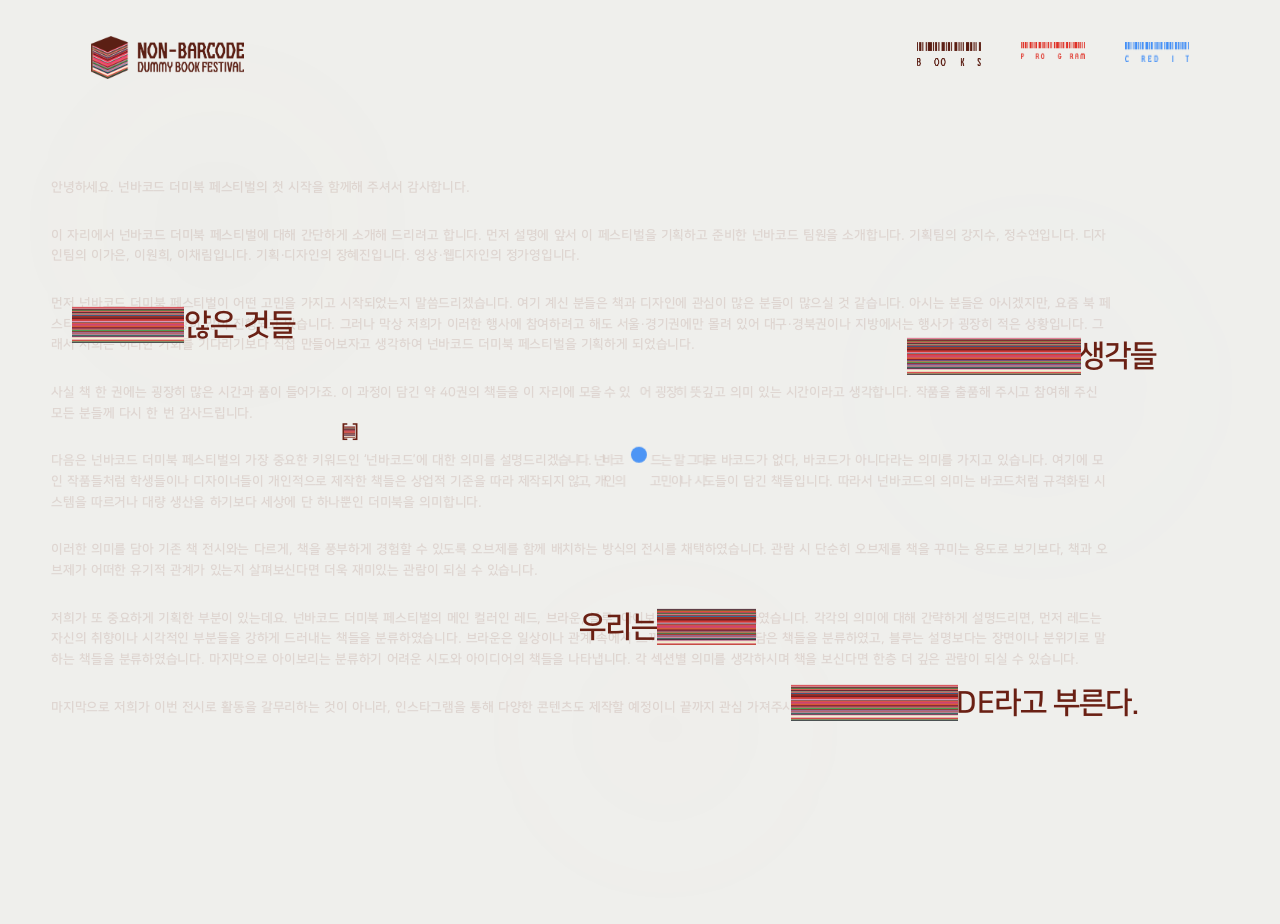
==== commit ca131175: "1" ====
--- a/index.html
+++ b/index.html
@@ -34,6 +34,12 @@
     </header>
 
     <main class="hero">
+      <div class="bg-motion" aria-hidden="true">
+        <span class="bg-orb orb-1"></span>
+        <span class="bg-orb orb-2"></span>
+        <span class="bg-orb orb-3"></span>
+      </div>
+
       <div class="hero__inner">
         <section class="intro-layer" id="introLayer">
           <div class="bg-copy">
@@ -59,7 +65,7 @@
             </button>
 
             <button class="overlay-trigger trigger-3" type="button" aria-label="overlay 3">
-              <span class="trigger-text">[과정이 담긴 약 40권의 책들을]</span>
+              <span class="trigger-text">[                        ]</span>
               <span class="trigger-mask mask-3"></span>
             </button>
 
--- a/01_main.css
+++ b/01_main.css
@@ -25,7 +25,7 @@
 
   --nav-pad-x: clamp(18px, 2.4vw, 56px);
   --nav-pad-top: clamp(16px, 2vw, 36px);
-  --nav-gap: clamp(18px, 3vw, 52px);
+  --nav-gap: clamp(10px, 1.8vw, 26px);
 
   --hero-pad-top: clamp(108px, 12vw, 170px);
   --hero-pad-x: clamp(18px, 4vw, 90px);
@@ -62,24 +62,26 @@
   background: var(--bg);
 }
 
+/* 상단 네비 */
 .top-nav {
   position: fixed;
   inset: 0 0 auto 0;
   z-index: 100;
   padding: var(--nav-pad-top) var(--nav-pad-x) 0;
+  margin: 10px 60px;
 }
 
 .top-nav__inner {
   display: flex;
   align-items: flex-start;
   justify-content: space-between;
-  gap: clamp(24px, 3vw, 56px);
+  gap: clamp(18px, 2vw, 40px);
 }
 
 .top-nav__logo {
   display: block;
   flex: 0 0 auto;
-  width: clamp(230px, 24vw, 470px);
+  width: clamp(115px, 12vw, 235px); /* 기존의 50% */
 }
 
 .top-nav__logo img {
@@ -94,12 +96,13 @@
   justify-content: flex-end;
   gap: var(--nav-gap);
   flex-wrap: wrap;
-  padding-top: clamp(4px, 0.5vw, 10px);
+  padding-top: clamp(2px, 0.6vw, 6px);
+  column-gap: 40px;
 }
 
 .menu-item {
   display: block;
-  width: clamp(92px, 10vw, 190px);
+  width: clamp(46px, 5vw, 95px); /* 프로그램 탭 기준 50% */
   transition: transform 180ms ease;
 }
 
@@ -113,11 +116,13 @@
   transform: translateY(-2px);
 }
 
+/* 메인 */
 .hero {
   position: relative;
   width: 100%;
   min-height: 100vh;
   padding: var(--hero-pad-top) var(--hero-pad-x) var(--hero-pad-bottom);
+  overflow: hidden;
 }
 
 .hero__inner {
@@ -127,18 +132,80 @@
   min-height: 420px;
 }
 
-.intro-layer {
+/* 배경 모션 */
+.bg-motion {
   position: absolute;
   inset: 0;
+  pointer-events: none;
+  overflow: hidden;
+  z-index: 0;
+}
+
+.bg-orb {
+  position: absolute;
+  border-radius: 50%;
+  filter: blur(44px);
+  opacity: 0.16;
+  mix-blend-mode: multiply;
+  animation: floatOrb 18s ease-in-out infinite;
+}
+
+.orb-1 {
+  width: clamp(180px, 18vw, 320px);
+  height: clamp(180px, 18vw, 320px);
+  background: rgba(106, 32, 20, 0.06);
+  top: 12%;
+  left: 8%;
+}
+
+.orb-2 {
+  width: clamp(220px, 20vw, 380px);
+  height: clamp(220px, 20vw, 380px);
+  background: rgba(63, 141, 246, 0.045);
+  right: 9%;
+  top: 28%;
+  animation-delay: -6s;
+}
+
+.orb-3 {
+  width: clamp(180px, 16vw, 280px);
+  height: clamp(180px, 16vw, 280px);
+  background: rgba(184, 91, 79, 0.05);
+  left: 44%;
+  bottom: 10%;
+  animation-delay: -11s;
+}
+
+@keyframes floatOrb {
+  0% {
+    transform: translate3d(0, 0, 0) scale(1);
+  }
+  50% {
+    transform: translate3d(18px, -12px, 0) scale(1.05);
+  }
+  100% {
+    transform: translate3d(0, 0, 0) scale(1);
+  }
+}
+
+/* 인트로 */
+.intro-layer {
+  align-items: center;
+  width: 90%;
+  margin-top: 2%;
+  position: absolute center;
+  inset: 0;
+  z-index: 2;
   transition: opacity var(--reveal-duration) ease, visibility var(--reveal-duration) ease;
 }
 
 .bg-copy {
-  width: var(--copy-width);
+  width: 100vw;
   max-width: 100%;
   display: flex;
   flex-direction: column;
   gap: var(--copy-gap);
+  font-family: 'NANUM';
 }
 
 .hero-text {
@@ -178,34 +245,35 @@
   line-height: 1;
   letter-spacing: -0.03em;
   white-space: nowrap;
-  transition: opacity 420ms ease, transform 420ms ease, filter 420ms ease;
-}
-
-.overlay-trigger .trigger-text {
+}
+
+.trigger-text {
   position: relative;
   display: inline-block;
   z-index: 1;
 }
 
-.overlay-trigger .trigger-mask {
+.trigger-mask {
   position: absolute;
   top: 50%;
   transform: translateY(-50%);
   display: block;
-  background: var(--brown);
   z-index: 2;
-  transition: opacity 420ms ease, transform 420ms ease, filter 420ms ease;
-}
-
-/* 개별 제거 */
-.overlay-trigger.is-gone {
-  pointer-events: none;
-}
-
-.overlay-trigger.is-gone .trigger-text,
-.overlay-trigger.is-gone .trigger-mask {
+  background-color: var(--brown);
+  background-repeat: no-repeat;
+  background-position: center;
+  background-size: cover;
+  opacity: 1;
+  transition:
+    opacity 360ms ease,
+    transform 360ms ease,
+    filter 360ms ease;
+}
+
+/* 마스크만 사라짐 */
+.overlay-trigger.is-unmasked .trigger-mask {
   opacity: 0;
-  transform: translateY(-8px) scale(0.96);
+  transform: translateY(-50%) scale(0.96);
   filter: blur(2px);
 }
 
@@ -236,35 +304,40 @@
   right: 7.6%;
 }
 
-/* 바코드가 일부를 가리는 위치 */
+/* 마스크 위치 + 이미지 넣기 가능 */
 .mask-1 {
-  left: 6.2%;
-  width: 33%;
-  height: 58%;
+  left: 0%;
+  width: 50%;
+  height: 120%;
+  background-image: url("./02_Images/01-3_Hero/Overlay_Images/Overlay_01.png");
 }
 
 .mask-2 {
   left: 0%;
-  width: 62%;
-  height: 58%;
+  width: 70%;
+  height: 120%;
+  background-image: url("./02_Images/01-3_Hero/Overlay_Images/Overlay_02.png");
 }
 
 .mask-3 {
   left: 18%;
   width: 64%;
-  height: 58%;
+  height: 60%;
+  background-image: url("./02_Images/01-3_Hero/Overlay_Images/Overlay_03.png");
 }
 
 .mask-4 {
-  left: 42%;
-  width: 42%;
-  height: 58%;
+  left: 48%;
+  width: 60%;
+  height: 120%;
+  background-image: url("../02_Images/01-3_Hero/Overlay_Images/Overlay_04.png");
 }
 
 .mask-5 {
   left: 0%;
-  width: 58%;
-  height: 58%;
+  width: 48%;
+  height: 120%;
+  background-image: url("./02_Images/01-3_Hero/Overlay_Images/Overlay_05.png");
 }
 
 /* 비디오 레이어 */
@@ -279,11 +352,12 @@
   visibility: hidden;
   pointer-events: none;
   transition: opacity 900ms ease, visibility 900ms ease;
+  z-index: 20;
 }
 
 .video-wrap {
-  width: min(29vw, 470px);
-  min-width: 180px;
+  width: min(20.3vw, 329px); /* 기존의 70% */
+  min-width: 126px;
   transform: scale(0.96);
   transition: transform 900ms ease;
 }
@@ -327,6 +401,7 @@
   transform: scale(1);
 }
 
+/* 커서 점 */
 #cursorDot {
   position: fixed;
   left: 0;
@@ -342,6 +417,7 @@
   will-change: transform;
 }
 
+/* 태블릿 */
 @media (max-width: 1100px) {
   :root {
     --hero-pad-top: clamp(112px, 14vw, 170px);
@@ -351,11 +427,11 @@
   }
 
   .top-nav__logo {
-    width: clamp(220px, 26vw, 340px);
+    width: clamp(110px, 13vw, 170px);
   }
 
   .menu-item {
-    width: clamp(82px, 10vw, 130px);
+    width: clamp(42px, 5.2vw, 66px);
   }
 
   .trigger-1 { top: 19.5%; left: 1.5%; }
@@ -365,16 +441,17 @@
   .trigger-5 { top: 74.5%; right: 5%; }
 
   .video-wrap {
-    width: min(34vw, 360px);
-  }
-}
-
+    width: min(24vw, 250px);
+  }
+}
+
+/* 모바일 */
 @media (max-width: 768px) {
   :root {
     --nav-pad-x: 16px;
     --nav-pad-top: 16px;
-    --nav-gap: 10px;
-    --hero-pad-top: 104px;
+    --nav-gap: 8px;
+    --hero-pad-top: 96px;
     --hero-pad-x: 16px;
     --hero-pad-bottom: 18px;
     --copy-font: 11px;
@@ -386,24 +463,24 @@
   .top-nav__inner {
     flex-direction: column;
     align-items: flex-start;
-    gap: 12px;
+    gap: 10px;
   }
 
   .top-nav__logo {
-    width: 220px;
+    width: 140px;
   }
 
   .top-nav__menu {
     width: 100%;
     justify-content: flex-start;
-    gap: 12px;
+    gap: 8px;
     padding-top: 0;
   }
 
   .menu-item {
-    width: calc((100% - 36px) / 4);
-    max-width: 112px;
-    min-width: 64px;
+    width: calc((100% - 24px) / 4);
+    max-width: 52px;
+    min-width: 42px;
   }
 
   .hero__inner {
@@ -426,24 +503,29 @@
   }
 
   .video-wrap {
-    width: min(48vw, 240px);
-    min-width: 140px;
+    width: min(36vw, 180px);
+    min-width: 98px;
   }
 
   .video-bracket {
     font-size: clamp(44px, 10vw, 72px);
+  }
+
+  .bg-orb {
+    filter: blur(34px);
   }
 }
 
 @media (prefers-reduced-motion: reduce) {
   .hero-text span,
   .menu-item,
-  .overlay-trigger,
-  .overlay-trigger .trigger-text,
-  .overlay-trigger .trigger-mask,
+  .trigger-mask,
   .intro-layer,
   .video-layer,
-  #cursorDot {
+  .video-wrap,
+  .video-bracket,
+  #cursorDot,
+  .bg-orb {
     transition: none !important;
     animation: none !important;
   }
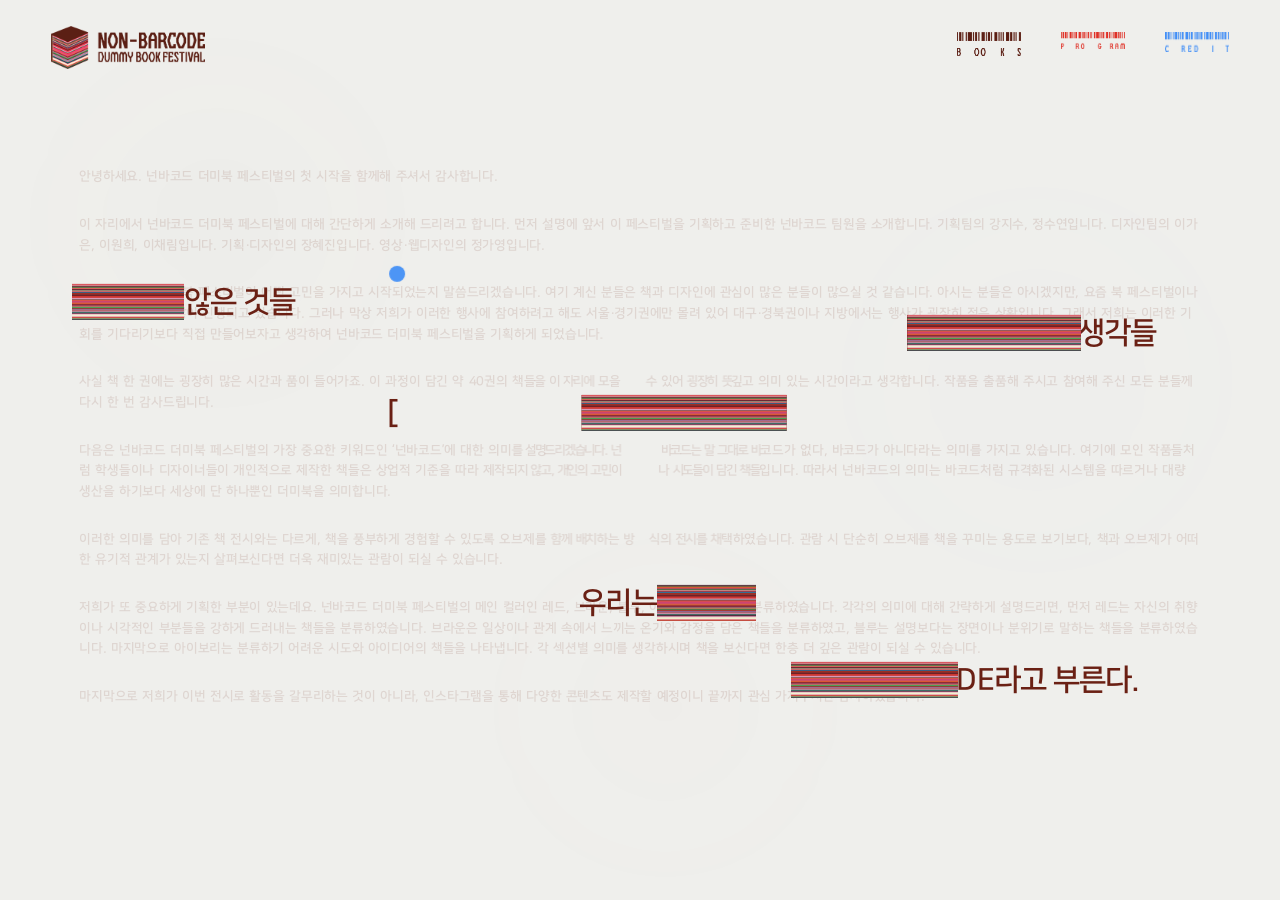
==== commit 055d314d: "1" ====
--- a/index.html
+++ b/index.html
@@ -64,8 +64,10 @@
               <span class="trigger-mask mask-2"></span>
             </button>
 
-            <button class="overlay-trigger trigger-3" type="button" aria-label="overlay 3">
-              <span class="trigger-text">[                        ]</span>
+            <button class="overlay-trigger trigger-3 trigger-bracket" type="button" aria-label="overlay 3">
+              <span class="bracket-left">[</span>
+              <span class="bracket-gap" aria-hidden="true"></span>
+              <span class="bracket-right">]</span>
               <span class="trigger-mask mask-3"></span>
             </button>
 
--- a/01_main.css
+++ b/01_main.css
@@ -67,8 +67,8 @@
   position: fixed;
   inset: 0 0 auto 0;
   z-index: 100;
-  padding: var(--nav-pad-top) var(--nav-pad-x) 0;
-  margin: 10px 60px;
+  padding: var(--nav-pad-top) clamp(30px, 4vw, 60px) 0;
+  margin: 0;
 }
 
 .top-nav__inner {
@@ -190,22 +190,23 @@
 
 /* 인트로 */
 .intro-layer {
-  align-items: center;
-  width: 90%;
-  margin-top: 2%;
-  position: absolute center;
+  position: absolute;
   inset: 0;
   z-index: 2;
+  display: flex;
+  justify-content: center;
+  padding-top: clamp(8px, 1vw, 18px);
   transition: opacity var(--reveal-duration) ease, visibility var(--reveal-duration) ease;
 }
 
 .bg-copy {
-  width: 100vw;
+  width: min(100%, 1560px);
   max-width: 100%;
   display: flex;
   flex-direction: column;
   gap: var(--copy-gap);
   font-family: 'NANUM';
+  padding-inline: clamp(12px, 2.2vw, 40px);
 }
 
 .hero-text {
@@ -225,6 +226,7 @@
 .hero-text span.space {
   width: 0.34em;
 }
+
 
 /* 오버레이 */
 .overlay-group {
@@ -269,6 +271,24 @@
     transform 360ms ease,
     filter 360ms ease;
 }
+.trigger-bracket {
+  display: inline-flex;
+  align-items: center;
+  gap: clamp(6px, 0.8vw, 14px);
+}
+
+.bracket-left,
+.bracket-right {
+  position: relative;
+  z-index: 1;
+  display: inline-block;
+}
+
+.bracket-gap {
+  display: inline-block;
+  width: clamp(150px, 16vw, 280px);
+  height: 1px;
+}
 
 /* 마스크만 사라짐 */
 .overlay-trigger.is-unmasked .trigger-mask {
@@ -289,9 +309,9 @@
 }
 
 .trigger-3 {
-  top: 34.7%;
-  left: 24.6%;
-  font-size: clamp(18px, 1.35vw, 34px);
+  top: 34.5%;
+  left: 28.5%;
+  font-size: var(--trigger-font);
 }
 
 .trigger-4 {
@@ -320,9 +340,10 @@
 }
 
 .mask-3 {
-  left: 18%;
-  width: 64%;
-  height: 60%;
+  left: 120%;
+  width: clamp(150px, 16vw, 280px);
+  height: 120%;
+  transform: translate(-50%, -50%);
   background-image: url("./02_Images/01-3_Hero/Overlay_Images/Overlay_03.png");
 }
 
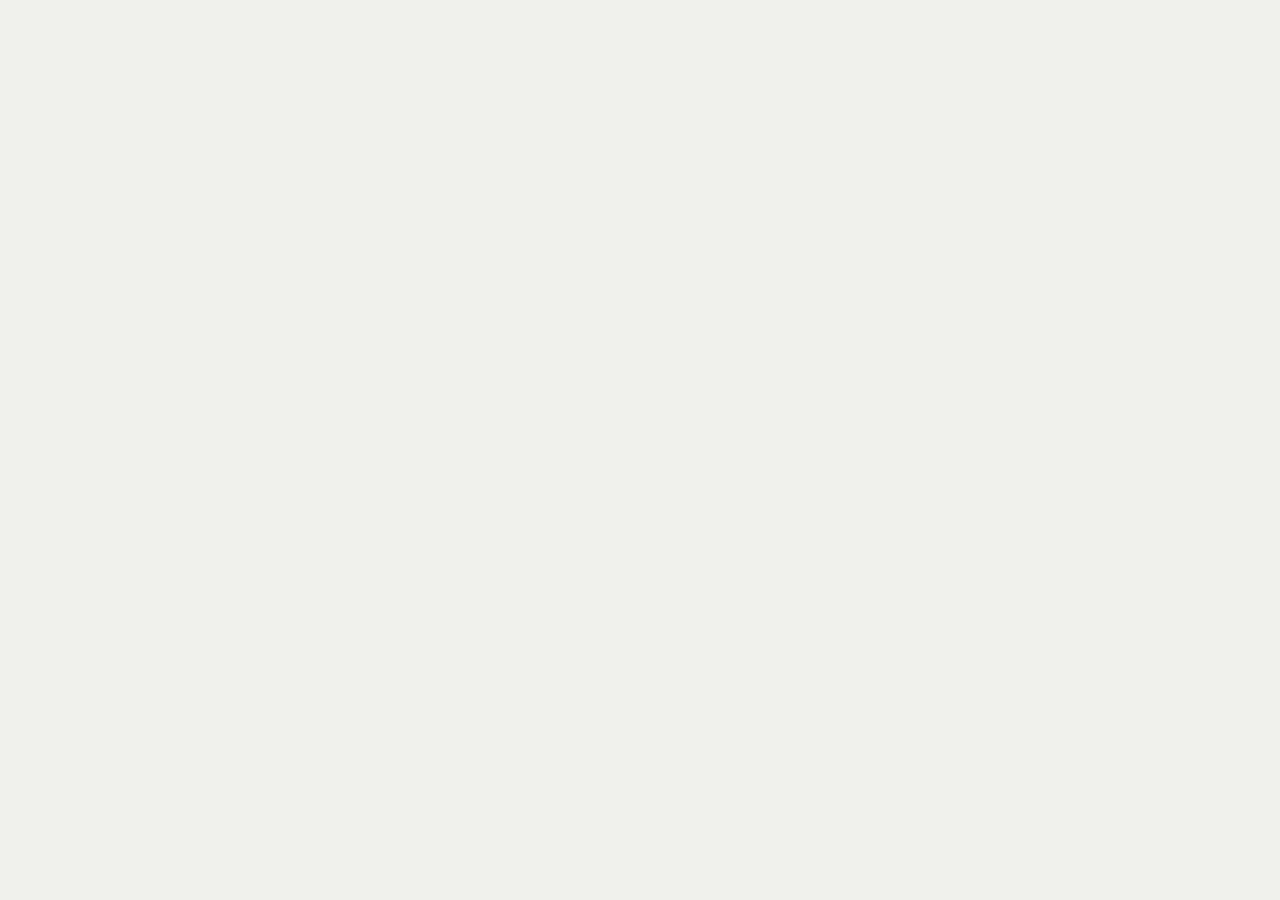
==== commit 3d764f64: "q" ====
--- a/index.html
+++ b/index.html
@@ -7,106 +7,11 @@
     content="width=device-width, initial-scale=1.0, viewport-fit=cover"
   />
   <title>NON-BARCODE</title>
-  <link rel="icon" type="image/png" sizes="32x32" href="./02_Images/favicon.png" />
-  <link rel="icon" type="image/png" sizes="16x16" href="./02_Images/favicon.png" />
+  <link rel="icon" type="image/png" sizes="32x32" href="./01_Images/favicon.png" />
+  <link rel="icon" type="image/png" sizes="16x16" href="./01_Images/favicon.png" />
   <link rel="stylesheet" href="./01_main.css" />
 </head>
 <body>
-  <div class="site-shell" id="siteShell">
-    <header class="top-nav">
-      <div class="top-nav__inner">
-        <a href="./index.html" class="top-nav__logo" aria-label="NON-BARCODE home">
-          <img src="./02_Images/01-2_Navi/navi_02_logo.png" alt="NON-BARCODE" />
-        </a>
-
-        <nav class="top-nav__menu" aria-label="Primary">
-          <a href="./books.html" class="menu-item" aria-label="Books">
-            <img src="./02_Images/01-2_Navi/navi_02_books.png" alt="Books" />
-          </a>
-          <a href="./program.html" class="menu-item" aria-label="Program">
-            <img src="./02_Images/01-2_Navi/navi_02_program.png" alt="Program" />
-          </a>
-          <a href="./credit.html" class="menu-item" aria-label="Credit">
-            <img src="./02_Images/01-2_Navi/navi_02_credit.png" alt="Credit" />
-          </a>
-        </nav>
-      </div>
-    </header>
-
-    <main class="hero">
-      <div class="bg-motion" aria-hidden="true">
-        <span class="bg-orb orb-1"></span>
-        <span class="bg-orb orb-2"></span>
-        <span class="bg-orb orb-3"></span>
-      </div>
-
-      <div class="hero__inner">
-        <section class="intro-layer" id="introLayer">
-          <div class="bg-copy">
-            <p class="hero-text">안녕하세요. 넌바코드 더미북 페스티벌의 첫 시작을 함께해 주셔서 감사합니다.</p>
-            <p class="hero-text">이 자리에서 넌바코드 더미북 페스티벌에 대해 간단하게 소개해 드리려고 합니다. 먼저 설명에 앞서 이 페스티벌을 기획하고 준비한 넌바코드 팀원을 소개합니다. 기획팀의 강지수, 정수연입니다. 디자인팀의 이가은, 이원희, 이채림입니다. 기획·디자인의 장혜진입니다. 영상·웹디자인의 정가영입니다.</p>
-            <p class="hero-text">먼저 넌바코드 더미북 페스티벌이 어떤 고민을 가지고 시작되었는지 말씀드리겠습니다. 여기 계신 분들은 책과 디자인에 관심이 많은 분들이 많으실 것 같습니다. 아시는 분들은 아시겠지만, 요즘 북 페스티벌이나 북페어가 굉장히 많이 진행되고 있습니다. 그러나 막상 저희가 이러한 행사에 참여하려고 해도 서울·경기권에만 몰려 있어 대구·경북권이나 지방에서는 행사가 굉장히 적은 상황입니다. 그래서 저희는 이러한 기회를 기다리기보다 직접 만들어보자고 생각하여 넌바코드 더미북 페스티벌을 기획하게 되었습니다.</p>
-            <p class="hero-text">사실 책 한 권에는 굉장히 많은 시간과 품이 들어가죠. 이 과정이 담긴 약 40권의 책들을 이 자리에 모을 수 있어 굉장히 뜻깊고 의미 있는 시간이라고 생각합니다. 작품을 출품해 주시고 참여해 주신 모든 분들께 다시 한 번 감사드립니다.</p>
-            <p class="hero-text">다음은 넌바코드 더미북 페스티벌의 가장 중요한 키워드인 ‘넌바코드’에 대한 의미를 설명드리겠습니다. 넌바코드는 말 그대로 바코드가 없다, 바코드가 아니다라는 의미를 가지고 있습니다. 여기에 모인 작품들처럼 학생들이나 디자이너들이 개인적으로 제작한 책들은 상업적 기준을 따라 제작되지 않고, 개인의 고민이나 시도들이 담긴 책들입니다. 따라서 넌바코드의 의미는 바코드처럼 규격화된 시스템을 따르거나 대량 생산을 하기보다 세상에 단 하나뿐인 더미북을 의미합니다.</p>
-            <p class="hero-text">이러한 의미를 담아 기존 책 전시와는 다르게, 책을 풍부하게 경험할 수 있도록 오브제를 함께 배치하는 방식의 전시를 채택하였습니다. 관람 시 단순히 오브제를 책을 꾸미는 용도로 보기보다, 책과 오브제가 어떠한 유기적 관계가 있는지 살펴보신다면 더욱 재미있는 관람이 되실 수 있습니다.</p>
-            <p class="hero-text">저희가 또 중요하게 기획한 부분이 있는데요. 넌바코드 더미북 페스티벌의 메인 컬러인 레드, 브라운, 블루, 아이보리로 책들을 분류하였습니다. 각각의 의미에 대해 간략하게 설명드리면, 먼저 레드는 자신의 취향이나 시각적인 부분들을 강하게 드러내는 책들을 분류하였습니다. 브라운은 일상이나 관계 속에서 느끼는 온기와 감정을 담은 책들을 분류하였고, 블루는 설명보다는 장면이나 분위기로 말하는 책들을 분류하였습니다. 마지막으로 아이보리는 분류하기 어려운 시도와 아이디어의 책들을 나타냅니다. 각 섹션별 의미를 생각하시며 책을 보신다면 한층 더 깊은 관람이 되실 수 있습니다.</p>
-            <p class="hero-text">마지막으로 저희가 이번 전시로 활동을 갈무리하는 것이 아니라, 인스타그램을 통해 다양한 콘텐츠도 제작할 예정이니 끝까지 관심 가져주시면 감사하겠습니다.</p>
-          </div>
-
-          <div class="overlay-group" id="overlayGroup">
-            <button class="overlay-trigger trigger-1" type="button" aria-label="overlay 1">
-              <span class="trigger-text">완전하지 않은 것들</span>
-              <span class="trigger-mask mask-1"></span>
-            </button>
-
-            <button class="overlay-trigger trigger-2" type="button" aria-label="overlay 2">
-              <span class="trigger-text">정리되지 않은 생각들</span>
-              <span class="trigger-mask mask-2"></span>
-            </button>
-
-            <button class="overlay-trigger trigger-3 trigger-bracket" type="button" aria-label="overlay 3">
-              <span class="bracket-left">[</span>
-              <span class="bracket-gap" aria-hidden="true"></span>
-              <span class="bracket-right">]</span>
-              <span class="trigger-mask mask-3"></span>
-            </button>
-
-            <button class="overlay-trigger trigger-4" type="button" aria-label="overlay 4">
-              <span class="trigger-text">우리는 이것을</span>
-              <span class="trigger-mask mask-4"></span>
-            </button>
-
-            <button class="overlay-trigger trigger-5" type="button" aria-label="overlay 5">
-              <span class="trigger-text">NON-BARCODE라고 부른다.</span>
-              <span class="trigger-mask mask-5"></span>
-            </button>
-          </div>
-        </section>
-
-        <section class="video-layer" id="videoLayer" aria-label="Video scene">
-          <span class="video-bracket video-bracket--left" aria-hidden="true">[</span>
-
-          <div class="video-wrap">
-            <video
-              id="centerVideo"
-              class="center-video"
-              autoplay
-              muted
-              loop
-              playsinline
-              preload="auto"
-            >
-              <source src="./01_Videos/Book_3D.webm" type="video/webm" />
-            </video>
-          </div>
-
-          <span class="video-bracket video-bracket--right" aria-hidden="true">]</span>
-        </section>
-      </div>
-    </main>
-  </div>
-
-  <div id="cursorDot" aria-hidden="true"></div>
 
   <script type="module" src="./01_main.js"></script>
 </body>
--- a/01_main.css
+++ b/01_main.css
@@ -229,10 +229,34 @@
 
 
 /* 오버레이 */
+/* 배경 텍스트 타이핑용 */
+.hero-text span {
+  display: inline-block;
+  will-change: transform, opacity;
+  transition: transform 120ms ease-out;
+  opacity: 0;
+}
+
+.hero-text span.is-visible {
+  opacity: 1;
+}
+
+/* 오버레이는 처음에 숨김 */
 .overlay-group {
   position: absolute;
   inset: 0;
   z-index: 10;
+  opacity: 0;
+  visibility: hidden;
+  pointer-events: none;
+  transition: opacity 1500ms ease, visibility 1500ms ease;
+}
+
+/* 타이핑 끝난 뒤 표시 */
+.overlay-group.is-visible {
+  opacity: 1;
+  visibility: visible;
+  pointer-events: auto;
 }
 
 .overlay-trigger {
@@ -311,7 +335,6 @@
 .trigger-3 {
   top: 34.5%;
   left: 28.5%;
-  font-size: var(--trigger-font);
 }
 
 .trigger-4 {
@@ -340,10 +363,9 @@
 }
 
 .mask-3 {
-  left: 120%;
-  width: clamp(150px, 16vw, 280px);
+  left: -5%;
+  width: 110%;
   height: 120%;
-  transform: translate(-50%, -50%);
   background-image: url("./02_Images/01-3_Hero/Overlay_Images/Overlay_03.png");
 }
 
